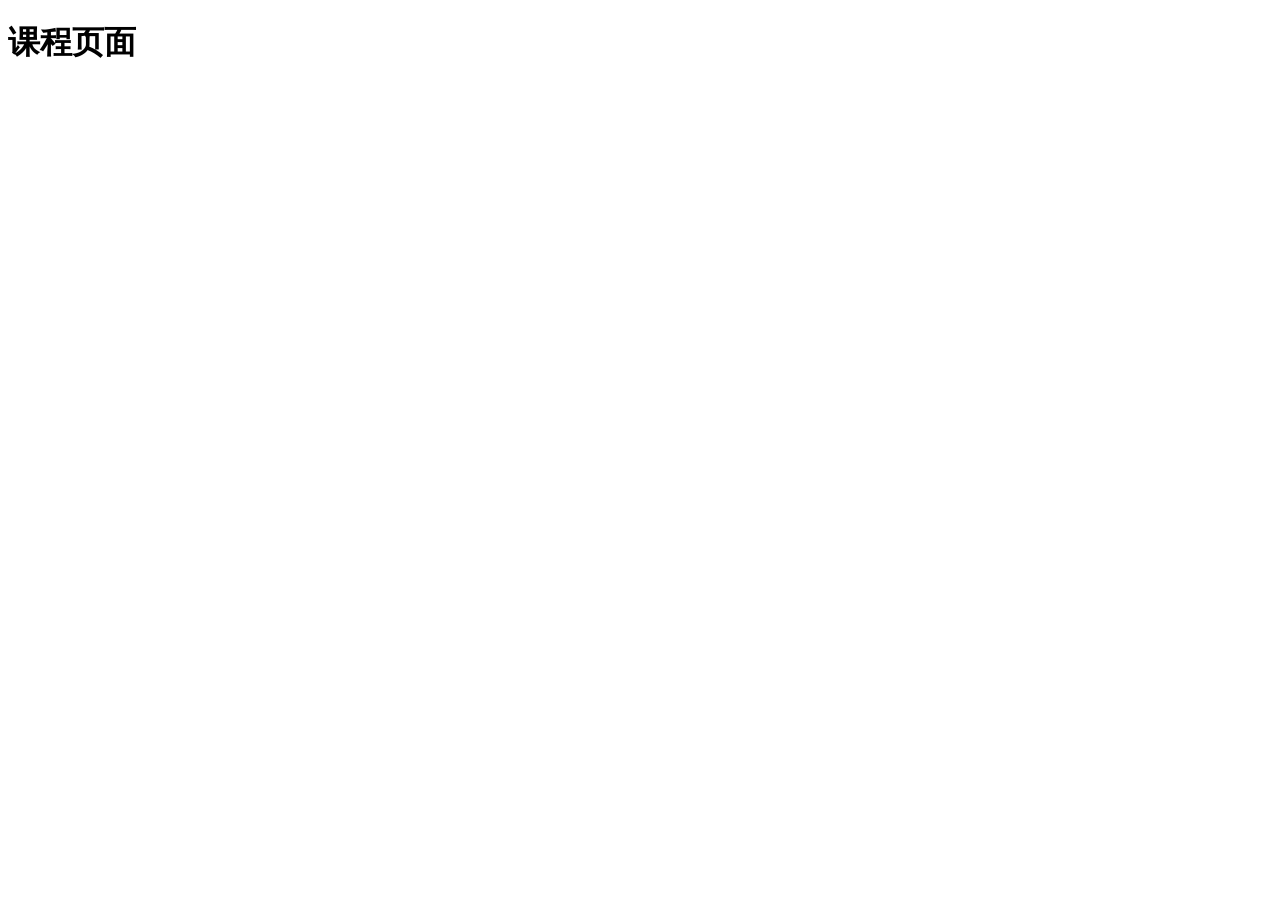
==== courses-page/index.html @ d8ad0cee "初始化仓库，添加课程页面文件夹" ====
<!DOCTYPE html>
<html lang="zh-CN">
<head>
  <meta charset="UTF-8">
  <meta name="viewport" content="width=device-width, initial-scale=1.0">
  <title>课程页面</title>
</head>
<body>
  <h1>课程页面</h1>
</body>
</html>
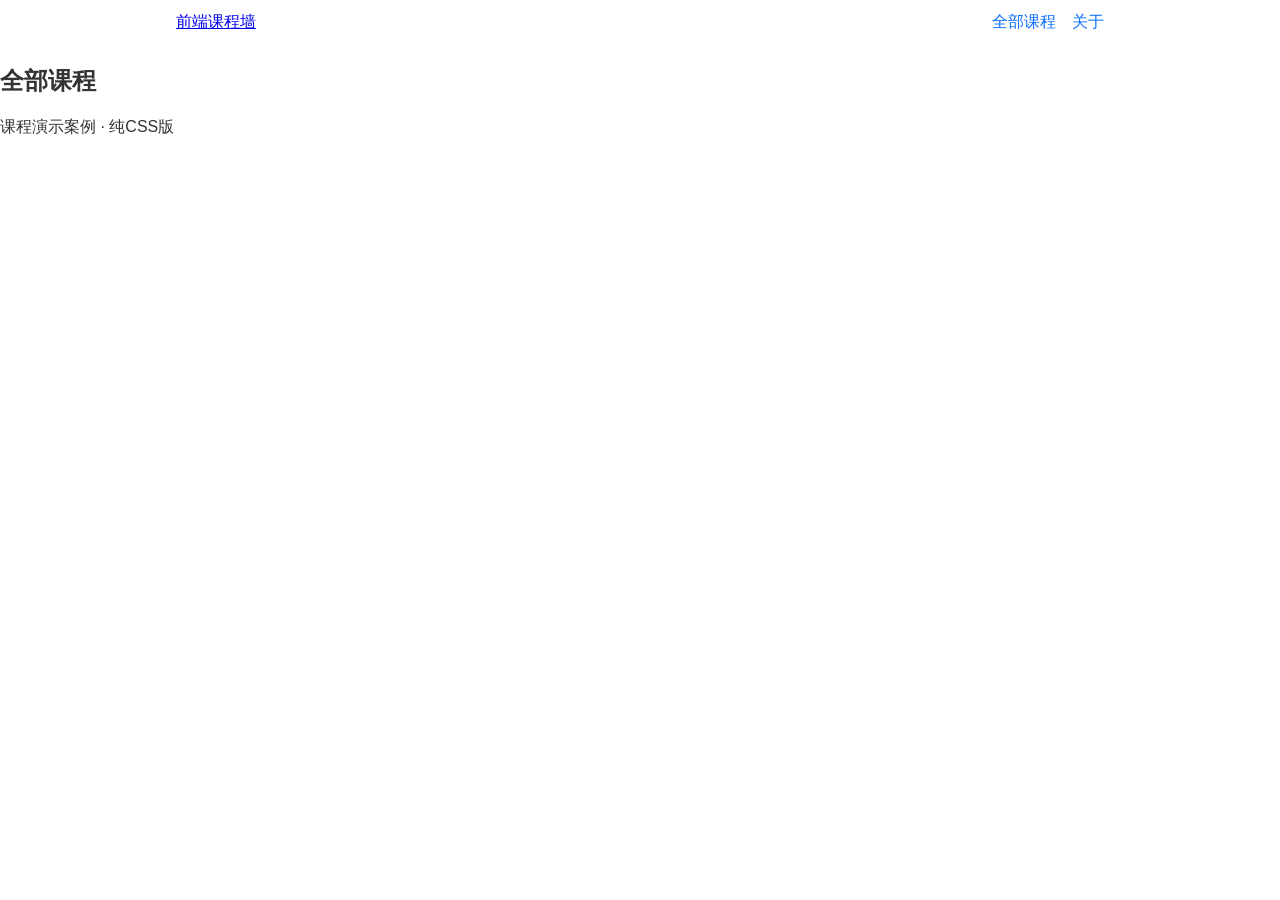
==== commit c7df42f2: "添加课程展示页结构与Flex导航" ====
--- a/courses-page/index.html
+++ b/courses-page/index.html
@@ -3,9 +3,31 @@
 <head>
   <meta charset="UTF-8">
   <meta name="viewport" content="width=device-width, initial-scale=1.0">
-  <title>课程页面</title>
+  <title>课程展示</title>
+  <link rel="stylesheet" href="css/courses.css">
 </head>
 <body>
-  <h1>课程页面</h1>
+  <header class="site-header">
+    <div class="nav-wrap">
+      <a class="logo" href="#">前端课程墙</a>
+      <nav class="main-nav">
+        <a href="#courses">全部课程</a>
+        <a href="#about">关于</a>
+      </nav>
+    </div>
+  </header>
+
+  <main>
+    <section id="courses">
+      <h2>全部课程</h2>
+      <div class="card-grid">
+        <!-- 卡片下一步填 -->
+      </div>
+    </section>
+  </main>
+
+  <footer>
+    <p>课程演示案例 · 纯CSS版</p>
+  </footer>
 </body>
 </html>
--- a/courses-page/css/courses.css
+++ b/courses-page/css/courses.css
@@ -0,0 +1,30 @@
+* {
+  box-sizing: border-box;
+}
+
+body {
+  font-family: "Microsoft YaHei", sans-serif;
+  margin: 0;
+  color: #333;
+}
+
+.nav-wrap {
+  max-width: 960px;
+  margin: 0 auto;
+  padding: 12px 16px;
+  display: flex;
+  justify-content: space-between;
+  align-items: center;
+  flex-wrap: wrap;
+  gap: 8px;
+}
+
+.main-nav {
+  display: flex;
+  gap: 16px;
+}
+
+.main-nav a {
+  text-decoration: none;
+  color: #0d6efd;
+}
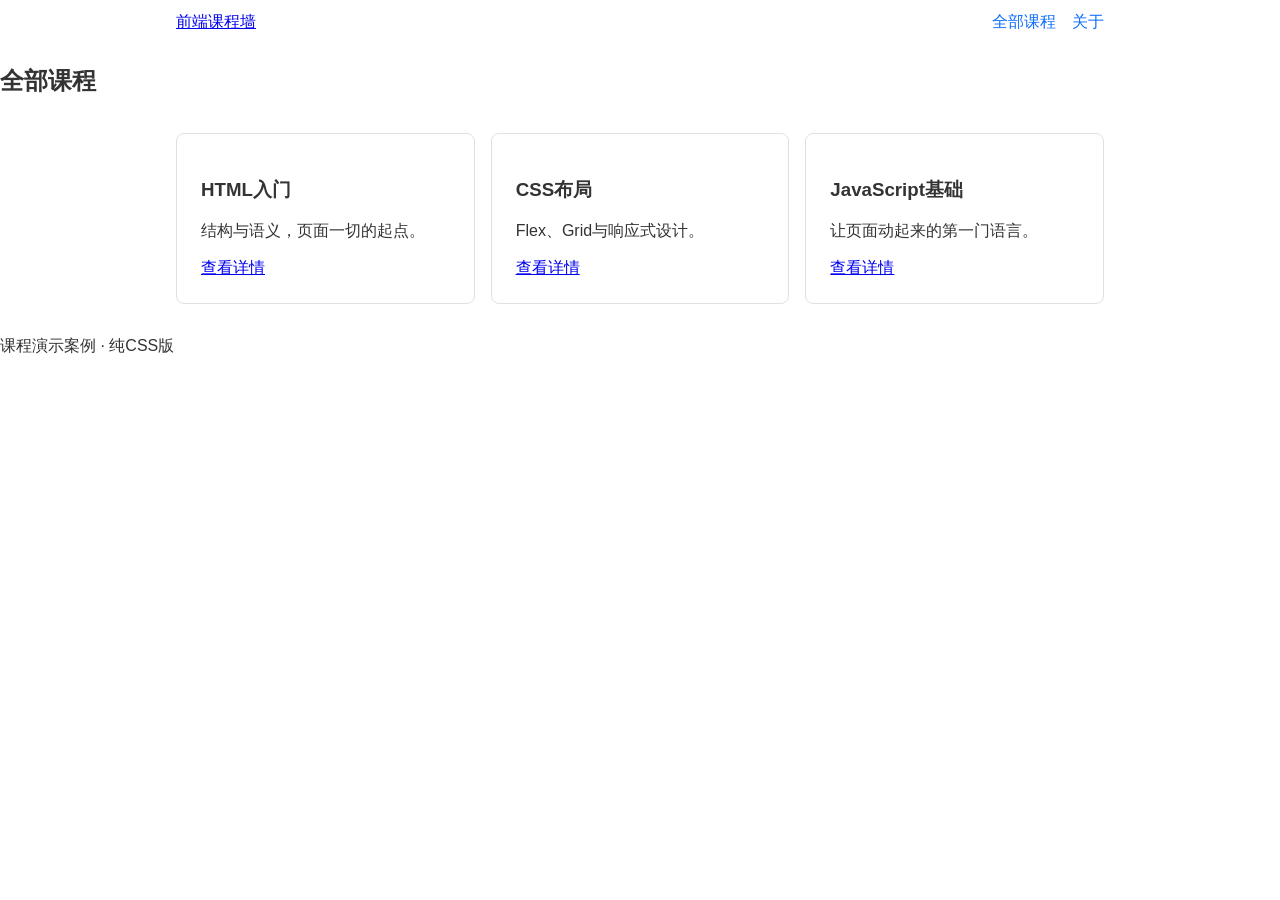
==== commit 26106ad1: "添加Grid卡片墙与响应式断点" ====
--- a/courses-page/index.html
+++ b/courses-page/index.html
@@ -21,7 +21,21 @@
     <section id="courses">
       <h2>全部课程</h2>
       <div class="card-grid">
-        <!-- 卡片下一步填 -->
+        <article class="course-card">
+          <h3>HTML入门</h3>
+          <p>结构与语义，页面一切的起点。</p>
+          <a href="#">查看详情</a>
+        </article>
+        <article class="course-card">
+          <h3>CSS布局</h3>
+          <p>Flex、Grid与响应式设计。</p>
+          <a href="#">查看详情</a>
+        </article>
+        <article class="course-card">
+          <h3>JavaScript基础</h3>
+          <p>让页面动起来的第一门语言。</p>
+          <a href="#">查看详情</a>
+        </article>
       </div>
     </section>
   </main>
--- a/courses-page/css/courses.css
+++ b/courses-page/css/courses.css
@@ -28,3 +28,24 @@
   text-decoration: none;
   color: #0d6efd;
 }
+
+.card-grid {
+  max-width: 960px;
+  margin: 0 auto;
+  padding: 16px;
+  display: grid;
+  grid-template-columns: repeat(auto-fit, minmax(260px, 1fr));
+  gap: 16px;
+}
+
+.course-card {
+  border: 1px solid #dee2e6;
+  border-radius: 8px;
+  padding: 16px;
+}
+
+@media (min-width: 992px) {
+  .course-card {
+    padding: 24px;
+  }
+}
